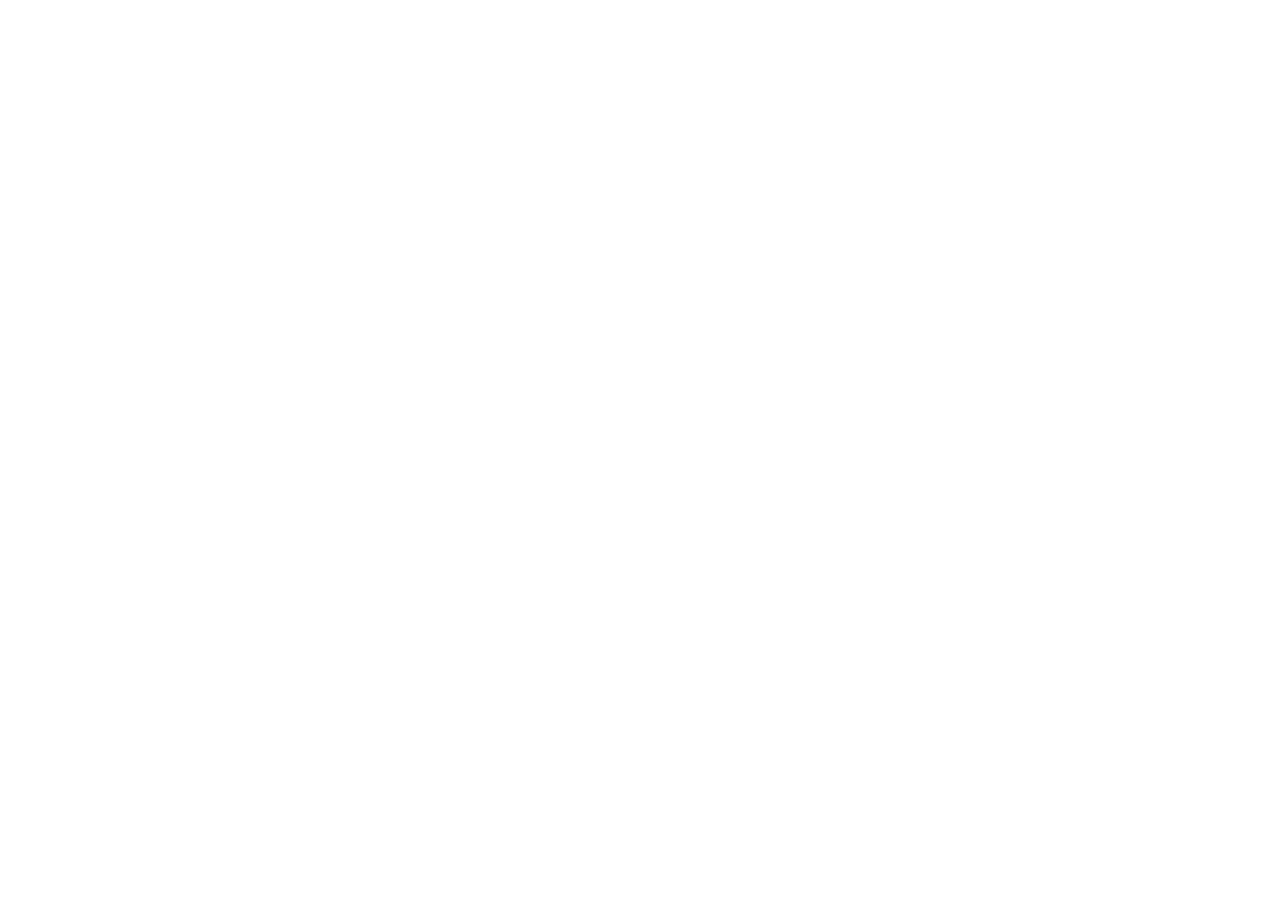
==== web/index.html @ 0afcab5a "test github actions" ====
<!DOCTYPE html>
<html>
<head>
  <!--
    If you are serving your web app in a path other than the root, change the
    href value below to reflect the base path you are serving from.

    The path provided below has to start and end with a slash "/" in order for
    it to work correctly.

    For more details:
    * https://developer.mozilla.org/en-US/docs/Web/HTML/Element/base

    This is a placeholder for base href that will be replaced by the value of
    the `--base-href` argument provided to `flutter build`.
  -->
  <base href="$FLUTTER_BASE_HREF">

  <meta charset="UTF-8">
  <meta content="IE=Edge" http-equiv="X-UA-Compatible">
  <meta name="description" content="My personal Homepage">

  <!-- iOS meta tags & icons -->
  <meta name="apple-mobile-web-app-capable" content="yes">
  <meta name="apple-mobile-web-app-status-bar-style" content="black">
  <meta name="apple-mobile-web-app-title" content="homepage">
  <link rel="apple-touch-icon" href="icons/Icon-192.png">

  <!-- Favicon -->
  <link rel="icon" type="image/png" href="favicon.png"/>

  <title>homepage</title>
  <link rel="manifest" href="manifest.json">

  <script>
    // The value below is injected by flutter build, do not touch.
    var serviceWorkerVersion = null;
  </script>
  <!-- This script adds the flutter initialization JS code -->
  <script src="flutter.js" defer></script>
</head>
<body>
  <script>
    window.addEventListener('load', function(ev) {
      // Download main.dart.js
      _flutter.loader.loadEntrypoint({
        serviceWorker: {
          serviceWorkerVersion: serviceWorkerVersion,
        }
      }).then(function(engineInitializer) {
        return engineInitializer.initializeEngine();
      }).then(function(appRunner) {
        return appRunner.runApp();
      });
    });
  </script>
</body>
</html>
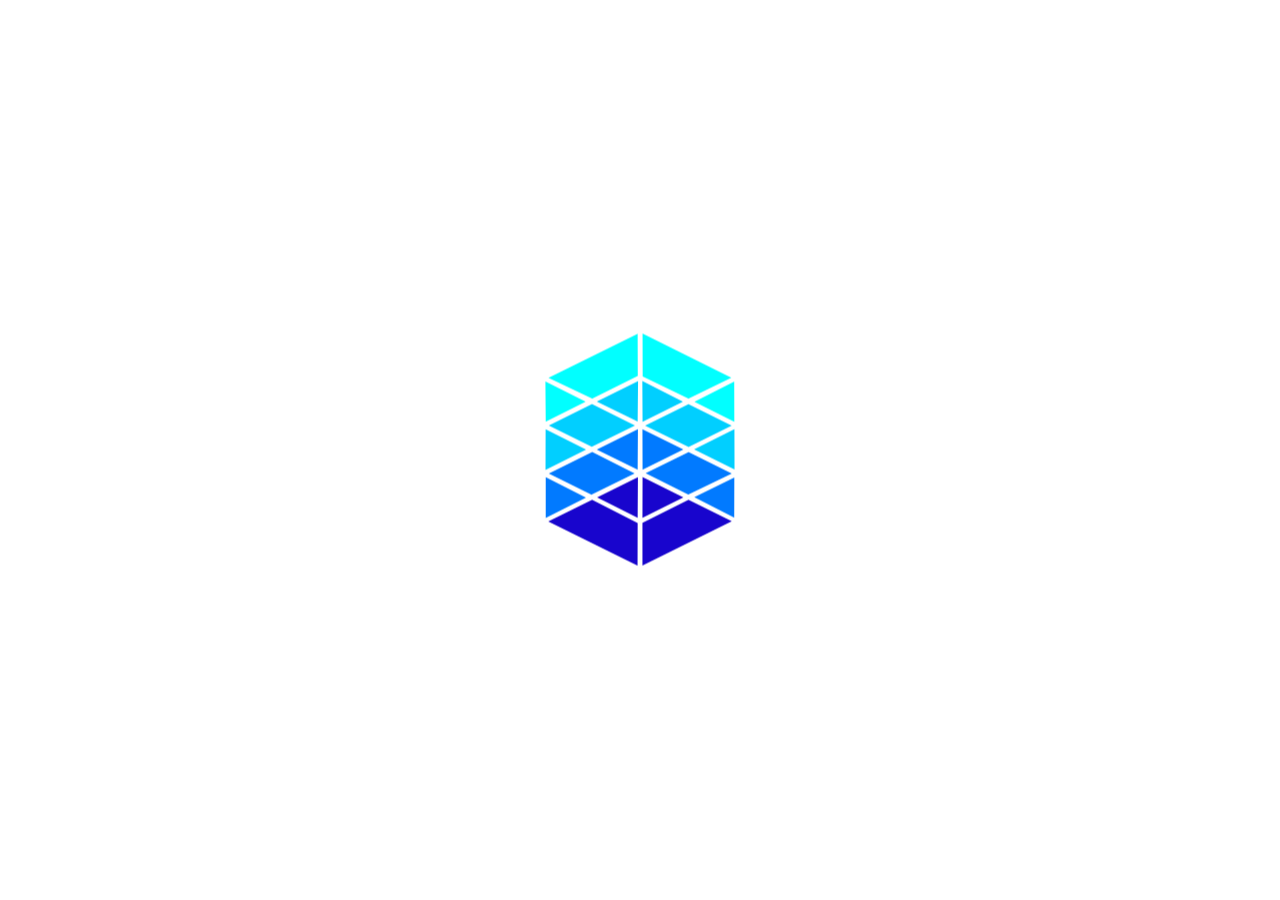
==== commit 1eb6c954: "added web spash screen while flutter is booting" ====
--- a/web/index.html
+++ b/web/index.html
@@ -25,11 +25,11 @@
   <meta name="apple-mobile-web-app-status-bar-style" content="black">
   <meta name="apple-mobile-web-app-title" content="homepage">
   <link rel="apple-touch-icon" href="icons/Icon-192.png">
+  <link rel="stylesheet" type="text/css" href="styles.css">
+  <!-- Favicon -->
+  <link rel="icon" type="image/png" href="favicon-16x16.png"/>
 
-  <!-- Favicon -->
-  <link rel="icon" type="image/png" href="favicon.png"/>
-
-  <title>homepage</title>
+  <title>ckaserer.dev</title>
   <link rel="manifest" href="manifest.json">
 
   <script>
@@ -40,6 +40,7 @@
   <script src="flutter.js" defer></script>
 </head>
 <body>
+  <img class="center" src="icons/Icon-192.png" />
   <script>
     window.addEventListener('load', function(ev) {
       // Download main.dart.js
--- a/web/styles.css
+++ b/web/styles.css
@@ -0,0 +1,8 @@
+.center {
+     margin: 0;
+     position: absolute;
+     top: 50%;
+     left: 50%;
+     margin-right: -50%;
+     transform: translate(-50%, -50%)
+ }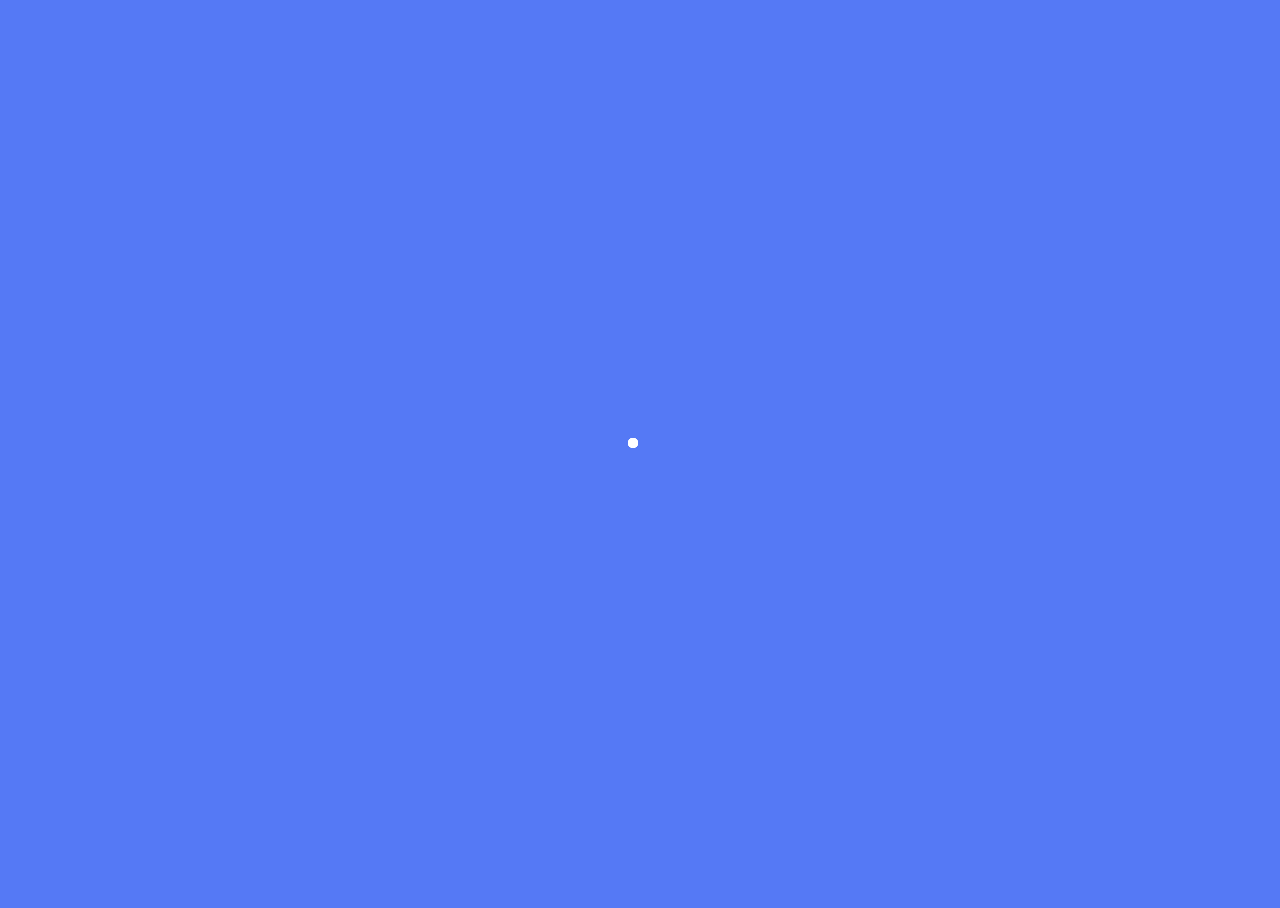
==== commit 02458be3: "web loading screen updated to a circle" ====
--- a/web/index.html
+++ b/web/index.html
@@ -40,7 +40,16 @@
   <script src="flutter.js" defer></script>
 </head>
 <body>
-  <img class="center" src="icons/Icon-192.png" />
+  <div class="center">
+    <div class="sk-chase">
+      <div class="sk-chase-dot"></div>
+      <div class="sk-chase-dot"></div>
+      <div class="sk-chase-dot"></div>
+      <div class="sk-chase-dot"></div>
+      <div class="sk-chase-dot"></div>
+      <div class="sk-chase-dot"></div>
+    </div>
+  </div>
   <script>
     window.addEventListener('load', function(ev) {
       // Download main.dart.js
--- a/web/styles.css
+++ b/web/styles.css
@@ -1,8 +1,118 @@
+html,
+body {
+    height: 100%;
+    width: 100%;
+    background-color: #5579F5;
+}
+
 .center {
-     margin: 0;
-     position: absolute;
-     top: 50%;
-     left: 50%;
-     margin-right: -50%;
-     transform: translate(-50%, -50%)
- }+    align-items: center;
+    display: flex;
+    justify-content: center;
+    height: 100%;
+    width: 100%;
+}
+
+
+/* Credits: https://tobiasahlin.com/spinkit/ */
+
+.sk-chase {
+    width: 40px;
+    height: 40px;
+    position: relative;
+    left: 0;
+    right: 0;
+    top: 0;
+    bottom: 0;
+    animation: sk-chase 2.5s infinite linear both;
+}
+
+.sk-chase-dot {
+    width: 100%;
+    height: 100%;
+    position: absolute;
+    left: 0;
+    top: 0;
+    animation: sk-chase-dot 2.0s infinite ease-in-out both;
+}
+
+.sk-chase-dot:before {
+    content: '';
+    display: block;
+    width: 25%;
+    height: 25%;
+    background-color: #ffffff;
+    border-radius: 100%;
+    animation: sk-chase-dot-before 2.0s infinite ease-in-out both;
+}
+
+.sk-chase-dot:nth-child(1) {
+    animation-delay: -1.1s;
+}
+
+.sk-chase-dot:nth-child(2) {
+    animation-delay: -1.0s;
+}
+
+.sk-chase-dot:nth-child(3) {
+    animation-delay: -0.9s;
+}
+
+.sk-chase-dot:nth-child(4) {
+    animation-delay: -0.8s;
+}
+
+.sk-chase-dot:nth-child(5) {
+    animation-delay: -0.7s;
+}
+
+.sk-chase-dot:nth-child(6) {
+    animation-delay: -0.6s;
+}
+
+.sk-chase-dot:nth-child(1):before {
+    animation-delay: -1.1s;
+}
+
+.sk-chase-dot:nth-child(2):before {
+    animation-delay: -1.0s;
+}
+
+.sk-chase-dot:nth-child(3):before {
+    animation-delay: -0.9s;
+}
+
+.sk-chase-dot:nth-child(4):before {
+    animation-delay: -0.8s;
+}
+
+.sk-chase-dot:nth-child(5):before {
+    animation-delay: -0.7s;
+}
+
+.sk-chase-dot:nth-child(6):before {
+    animation-delay: -0.6s;
+}
+
+@keyframes sk-chase {
+    100% {
+        transform: rotate(360deg);
+    }
+}
+
+@keyframes sk-chase-dot {
+    80%,
+    100% {
+        transform: rotate(360deg);
+    }
+}
+
+@keyframes sk-chase-dot-before {
+    50% {
+        transform: scale(0.4);
+    }
+    100%,
+    0% {
+        transform: scale(1.0);
+    }
+}